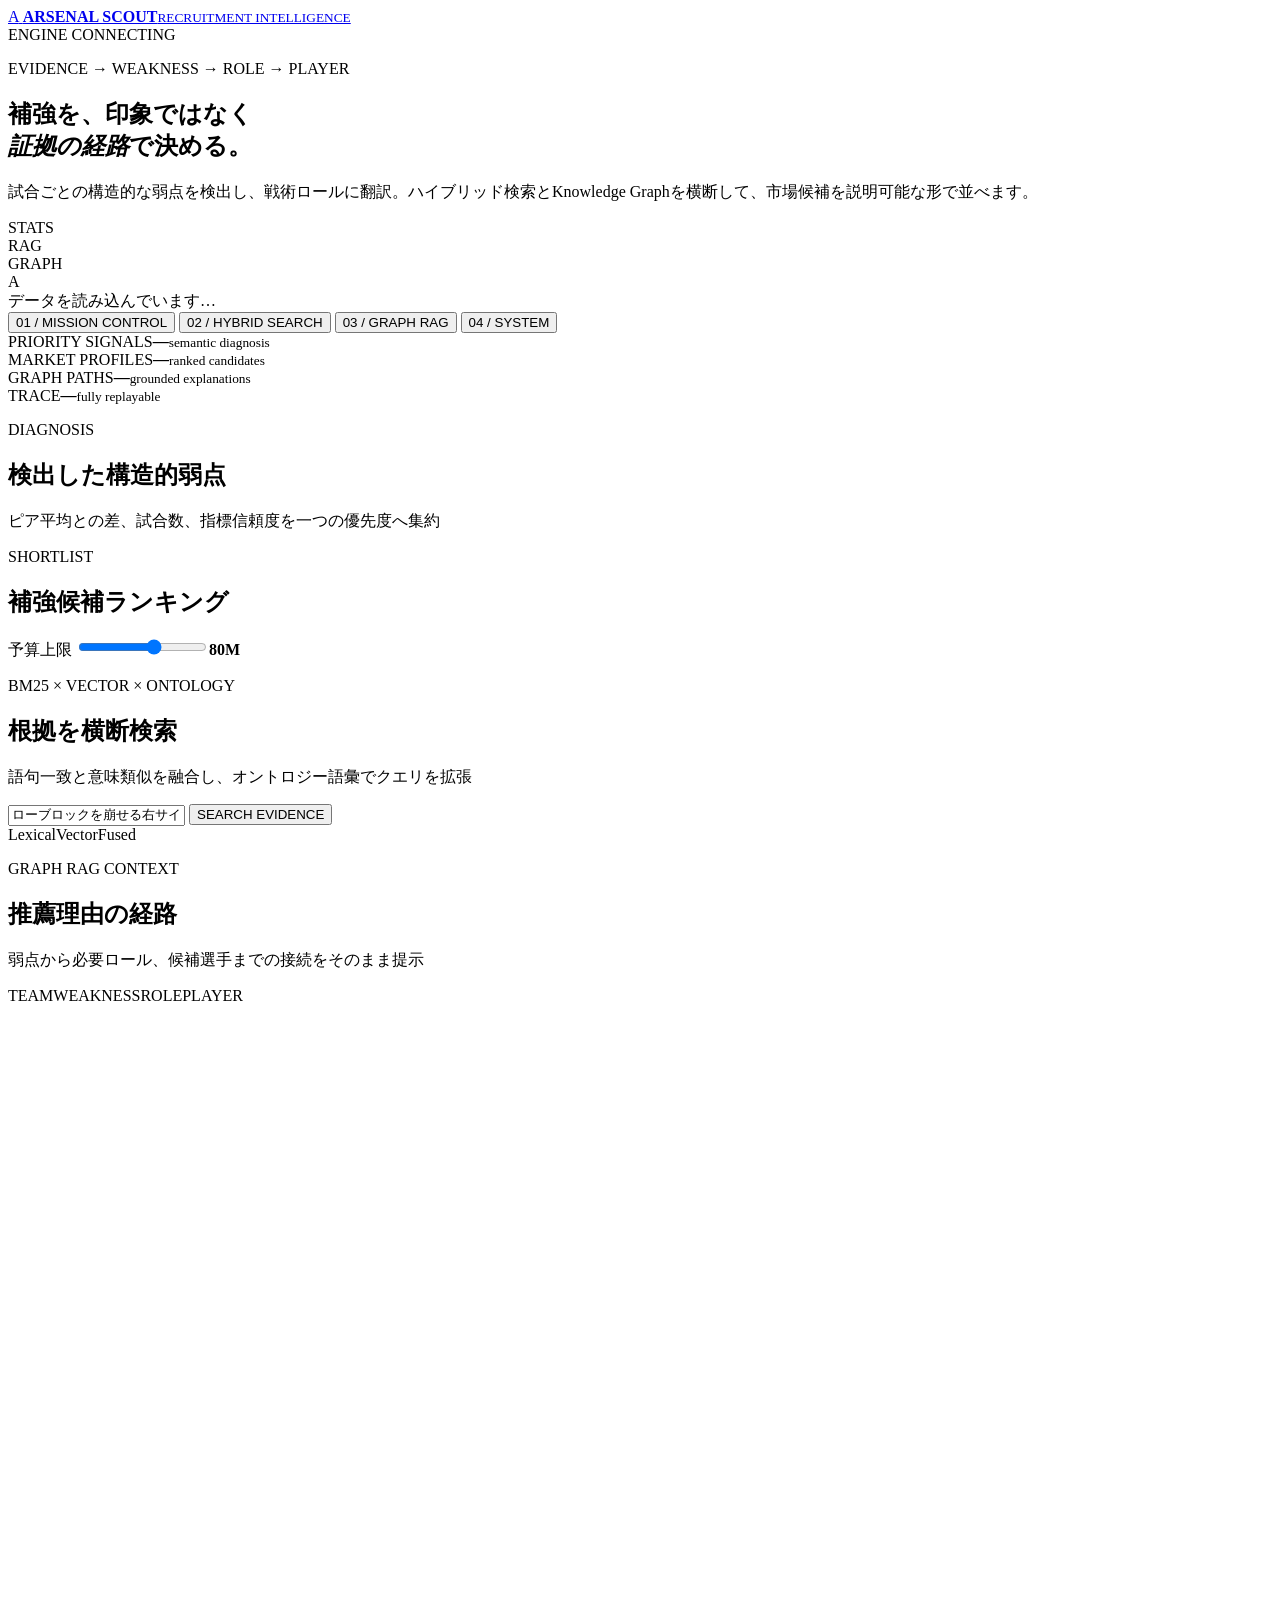
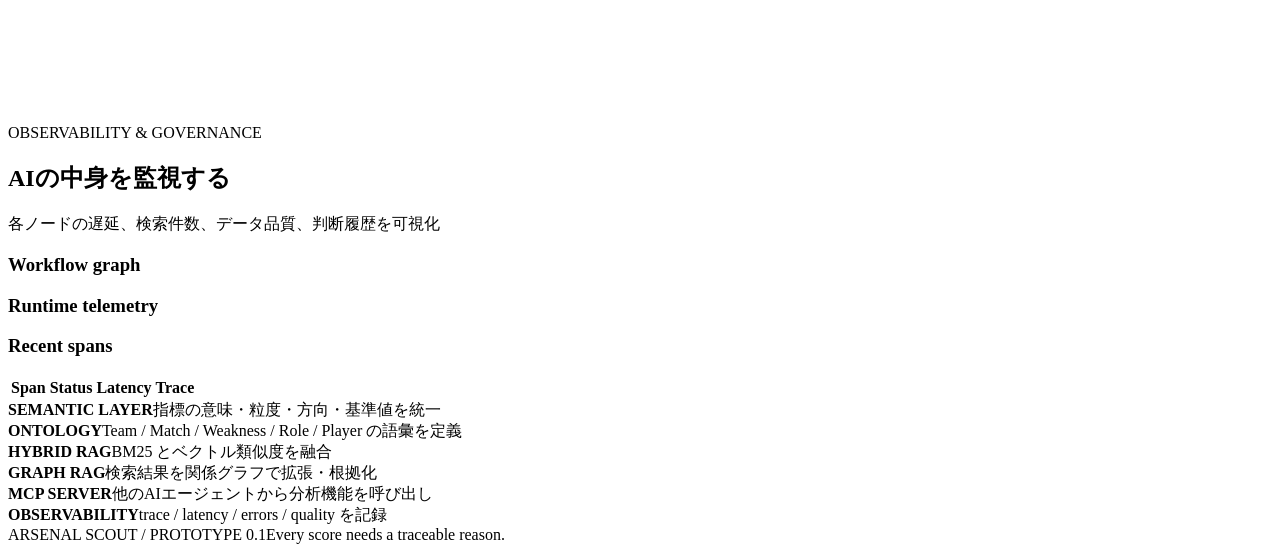
==== arsenal-scout/web/index.html @ 0f90e078 "Add explainable Arsenal scouting GraphRAG prototype" ====
<!doctype html>
<html lang="ja">
<head>
  <meta charset="utf-8">
  <meta name="viewport" content="width=device-width,initial-scale=1">
  <meta name="theme-color" content="#09110e">
  <title>Arsenal Scout Intelligence</title>
  <link rel="stylesheet" href="/styles.css">
</head>
<body>
  <div class="noise"></div>
  <header class="topbar">
    <a class="brand" href="#" aria-label="Arsenal Scout home">
      <span class="brand-mark">A</span>
      <span><b>ARSENAL SCOUT</b><small>RECRUITMENT INTELLIGENCE</small></span>
    </a>
    <div class="top-status"><span class="live-dot"></span><span id="healthText">ENGINE CONNECTING</span></div>
  </header>

  <main>
    <section class="hero">
      <div>
        <p class="eyebrow">EVIDENCE → WEAKNESS → ROLE → PLAYER</p>
        <h1>補強を、印象ではなく<br><em>証拠の経路</em>で決める。</h1>
        <p class="hero-copy">試合ごとの構造的な弱点を検出し、戦術ロールに翻訳。ハイブリッド検索とKnowledge Graphを横断して、市場候補を説明可能な形で並べます。</p>
      </div>
      <div class="hero-orbit" aria-hidden="true">
        <div class="orbit orbit-a"><span>STATS</span></div>
        <div class="orbit orbit-b"><span>RAG</span></div>
        <div class="orbit orbit-c"><span>GRAPH</span></div>
        <div class="core">A</div>
      </div>
    </section>

    <div class="demo-warning" id="disclaimer">データを読み込んでいます…</div>

    <nav class="tabs" aria-label="Dashboard sections">
      <button class="tab active" data-panel="mission">01 / MISSION CONTROL</button>
      <button class="tab" data-panel="search">02 / HYBRID SEARCH</button>
      <button class="tab" data-panel="graph">03 / GRAPH RAG</button>
      <button class="tab" data-panel="system">04 / SYSTEM</button>
    </nav>

    <section class="panel active" id="panel-mission">
      <div class="metric-strip">
        <article><span>PRIORITY SIGNALS</span><b id="priorityCount">—</b><small>semantic diagnosis</small></article>
        <article><span>MARKET PROFILES</span><b id="candidateCount">—</b><small>ranked candidates</small></article>
        <article><span>GRAPH PATHS</span><b id="pathCount">—</b><small>grounded explanations</small></article>
        <article><span>TRACE</span><b id="traceId">—</b><small>fully replayable</small></article>
      </div>

      <div class="section-head">
        <div><p class="eyebrow">DIAGNOSIS</p><h2>検出した構造的弱点</h2></div>
        <p>ピア平均との差、試合数、指標信頼度を一つの優先度へ集約</p>
      </div>
      <div class="weakness-grid" id="weaknessGrid"><div class="skeleton"></div></div>

      <div class="section-head candidates-head">
        <div><p class="eyebrow">SHORTLIST</p><h2>補強候補ランキング</h2></div>
        <label class="budget">予算上限 <input id="budgetInput" type="range" min="20" max="120" step="5" value="80"><b><span id="budgetValue">80</span>M</b></label>
      </div>
      <div class="candidate-list" id="candidateList"><div class="skeleton"></div></div>
    </section>

    <section class="panel" id="panel-search">
      <div class="section-head">
        <div><p class="eyebrow">BM25 × VECTOR × ONTOLOGY</p><h2>根拠を横断検索</h2></div>
        <p>語句一致と意味類似を融合し、オントロジー語彙でクエリを拡張</p>
      </div>
      <form class="search-box" id="searchForm">
        <input id="searchInput" value="ローブロックを崩せる右サイドの選手" aria-label="Search evidence">
        <button type="submit">SEARCH EVIDENCE</button>
      </form>
      <div class="search-legend"><span><i class="lexical"></i>Lexical</span><span><i class="vector"></i>Vector</span><span><i class="fused"></i>Fused</span></div>
      <div id="searchResults" class="search-results"></div>
    </section>

    <section class="panel" id="panel-graph">
      <div class="section-head">
        <div><p class="eyebrow">GRAPH RAG CONTEXT</p><h2>推薦理由の経路</h2></div>
        <p>弱点から必要ロール、候補選手までの接続をそのまま提示</p>
      </div>
      <div class="graph-shell">
        <div class="graph-key"><span class="team">TEAM</span><span class="weakness">WEAKNESS</span><span class="role">ROLE</span><span class="player">PLAYER</span></div>
        <svg id="knowledgeGraph" viewBox="0 0 1120 620" role="img" aria-label="Knowledge graph"></svg>
      </div>
      <div class="path-list" id="pathList"></div>
    </section>

    <section class="panel" id="panel-system">
      <div class="section-head">
        <div><p class="eyebrow">OBSERVABILITY & GOVERNANCE</p><h2>AIの中身を監視する</h2></div>
        <p>各ノードの遅延、検索件数、データ品質、判断履歴を可視化</p>
      </div>
      <div class="system-grid">
        <article class="system-card"><h3>Workflow graph</h3><div id="workflowGraph" class="workflow"></div></article>
        <article class="system-card"><h3>Runtime telemetry</h3><div id="telemetry" class="telemetry"></div></article>
      </div>
      <article class="system-card trace-card"><h3>Recent spans</h3><div class="table-wrap"><table><thead><tr><th>Span</th><th>Status</th><th>Latency</th><th>Trace</th></tr></thead><tbody id="spanRows"></tbody></table></div></article>
      <div class="architecture-grid">
        <article><b>SEMANTIC LAYER</b><span>指標の意味・粒度・方向・基準値を統一</span></article>
        <article><b>ONTOLOGY</b><span>Team / Match / Weakness / Role / Player の語彙を定義</span></article>
        <article><b>HYBRID RAG</b><span>BM25 とベクトル類似度を融合</span></article>
        <article><b>GRAPH RAG</b><span>検索結果を関係グラフで拡張・根拠化</span></article>
        <article><b>MCP SERVER</b><span>他のAIエージェントから分析機能を呼び出し</span></article>
        <article><b>OBSERVABILITY</b><span>trace / latency / errors / quality を記録</span></article>
      </div>
    </section>
  </main>

  <dialog id="candidateDialog">
    <button class="dialog-close" aria-label="Close">×</button>
    <div id="candidateDetail"></div>
  </dialog>

  <footer><span>ARSENAL SCOUT / PROTOTYPE 0.1</span><span>Every score needs a traceable reason.</span></footer>
  <script src="/app.js" defer></script>
</body>
</html>
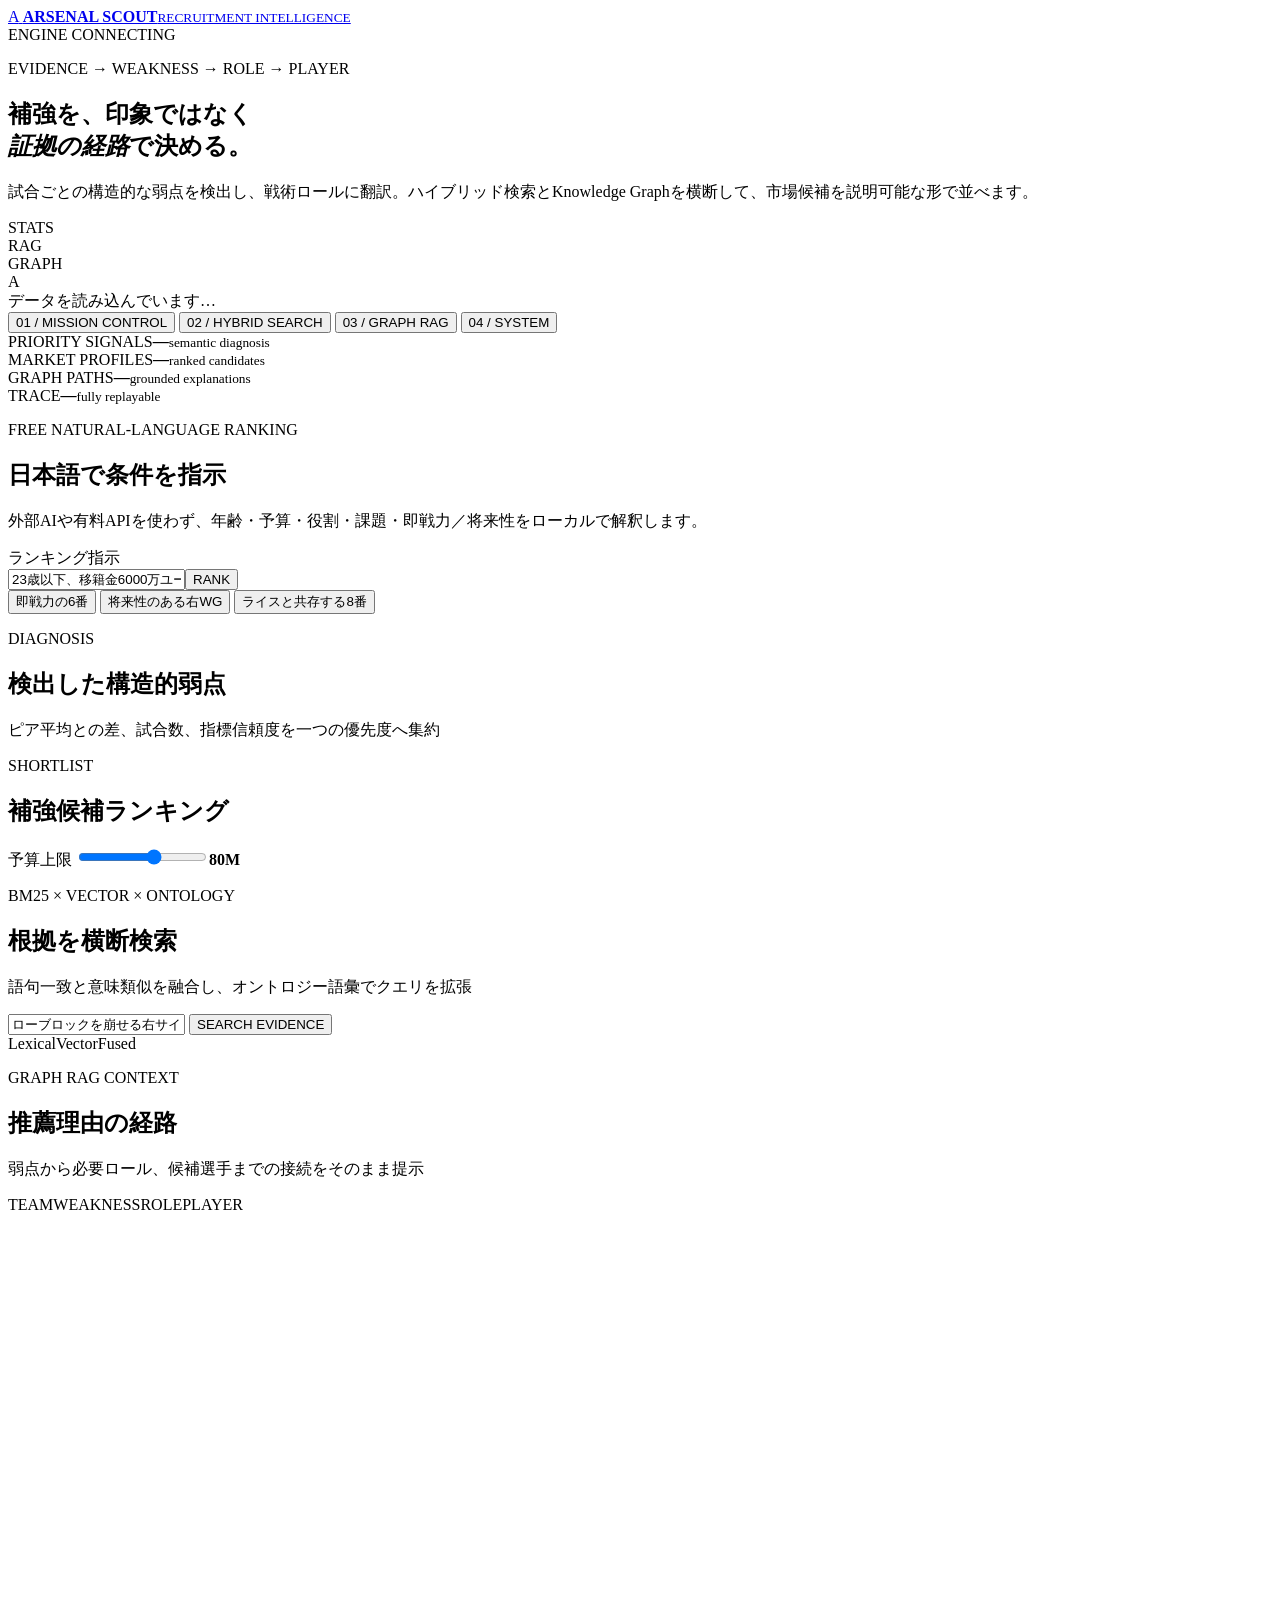
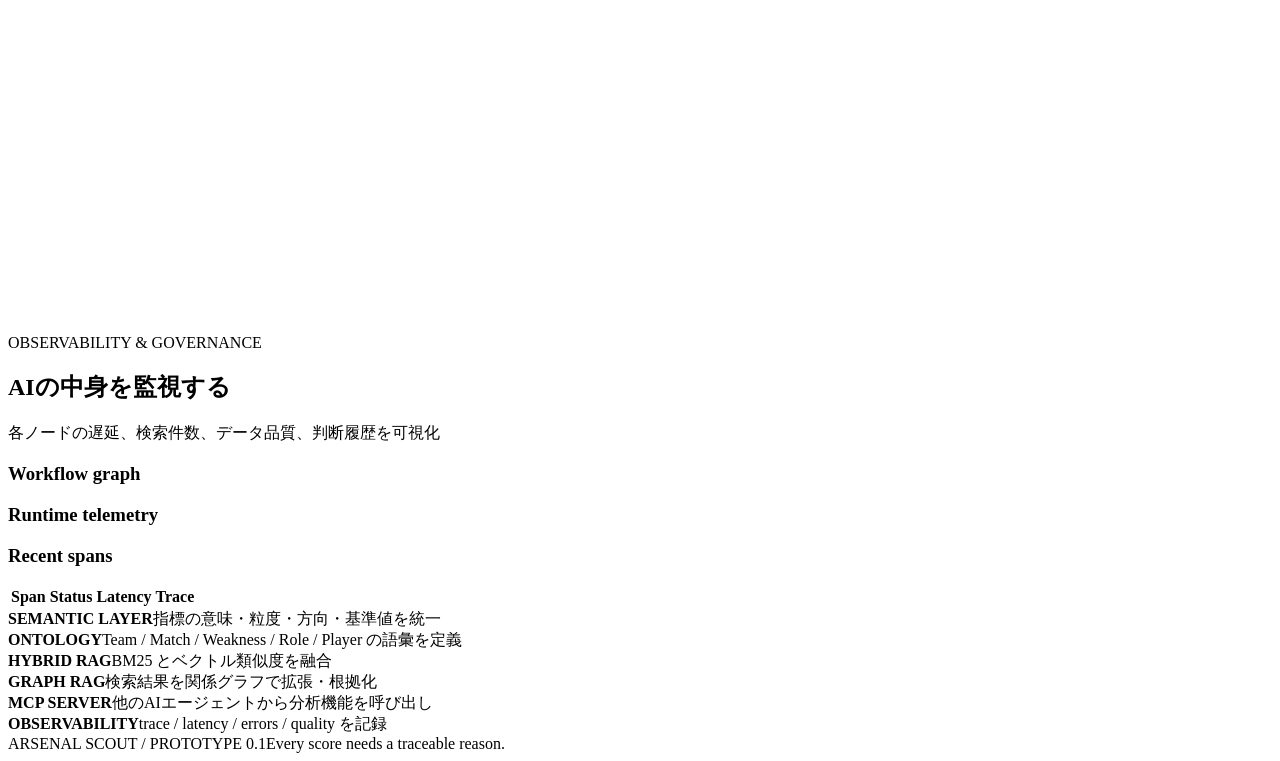
==== commit ab333819: "Add free Japanese natural-language candidate ranking" ====
--- a/arsenal-scout/web/index.html
+++ b/arsenal-scout/web/index.html
@@ -48,6 +48,24 @@
         <article><span>GRAPH PATHS</span><b id="pathCount">—</b><small>grounded explanations</small></article>
         <article><span>TRACE</span><b id="traceId">—</b><small>fully replayable</small></article>
       </div>
+
+      <section class="instruction-panel" aria-labelledby="instructionTitle">
+        <div class="instruction-copy">
+          <p class="eyebrow">FREE NATURAL-LANGUAGE RANKING</p>
+          <h2 id="instructionTitle">日本語で条件を指示</h2>
+          <p>外部AIや有料APIを使わず、年齢・予算・役割・課題・即戦力／将来性をローカルで解釈します。</p>
+        </div>
+        <form id="rankingForm" class="ranking-form">
+          <label for="rankingInput">ランキング指示</label>
+          <div><input id="rankingInput" value="23歳以下、移籍金6000万ユーロ以内で、ローブロック攻略を最優先した右WGをランキング"><button type="submit">RANK</button></div>
+        </form>
+        <div class="command-examples" aria-label="指示例">
+          <button type="button" data-command="25歳以下、怪我の多い選手を除外。即戦力の6番をランキング">即戦力の6番</button>
+          <button type="button" data-command="将来性重視、5000万ユーロ以内の右WGを上位3人">将来性のある右WG</button>
+          <button type="button" data-command="ライスと共存できる8番、トランジション守備とローブロック攻略を重視">ライスと共存する8番</button>
+        </div>
+        <div id="parsedInstruction" class="parsed-instruction" aria-live="polite"></div>
+      </section>
 
       <div class="section-head">
         <div><p class="eyebrow">DIAGNOSIS</p><h2>検出した構造的弱点</h2></div>
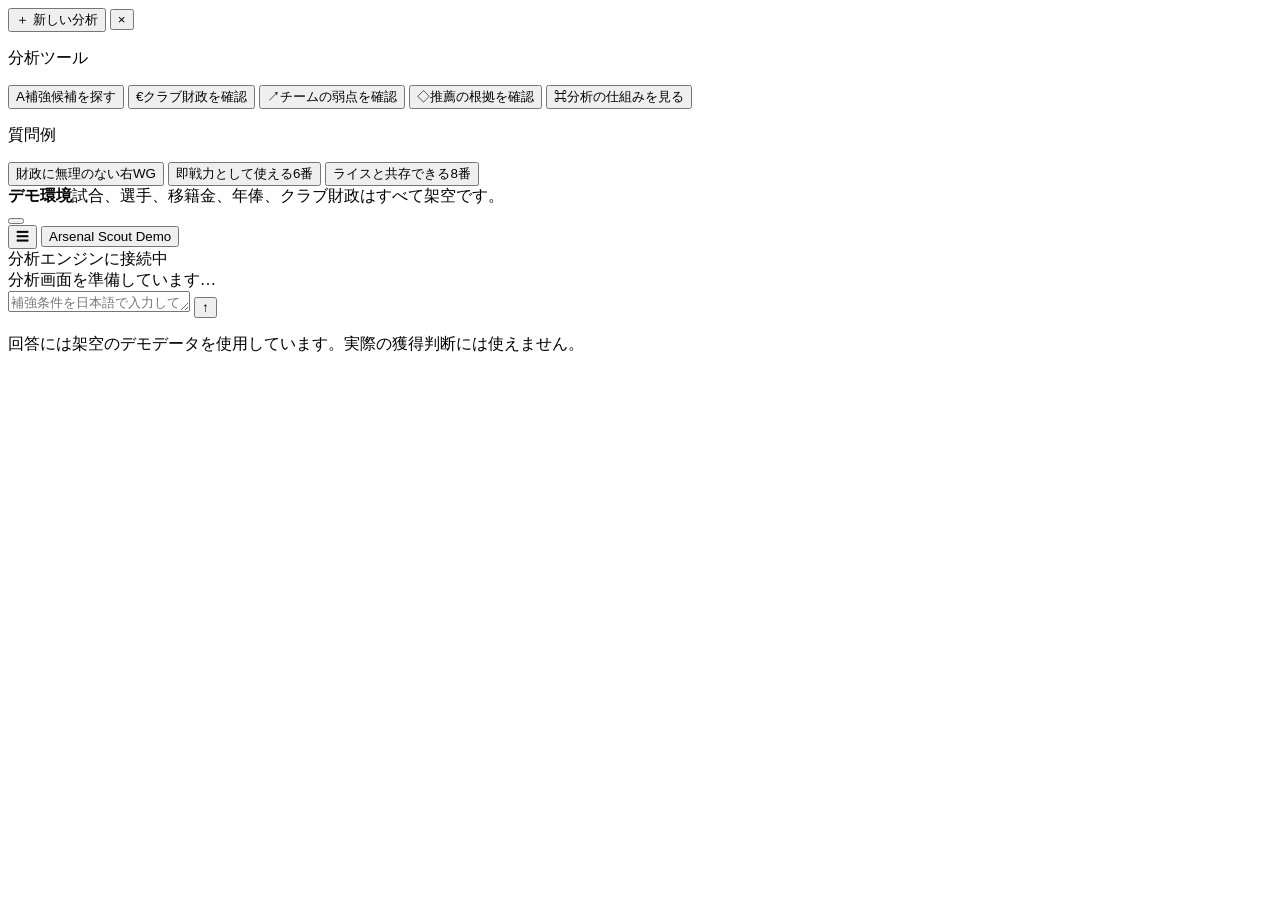
==== commit f3d3324a: "Add finance-aware scouting and conversational UI" ====
--- a/arsenal-scout/web/index.html
+++ b/arsenal-scout/web/index.html
@@ -3,135 +3,57 @@
 <head>
   <meta charset="utf-8">
   <meta name="viewport" content="width=device-width,initial-scale=1">
-  <meta name="theme-color" content="#09110e">
-  <title>Arsenal Scout Intelligence</title>
+  <meta name="theme-color" content="#212121">
+  <meta name="description" content="試合データとクラブ財政から補強候補を比較する対話型スカウティングデモ">
+  <link rel="icon" type="image/svg+xml" href="data:image/svg+xml,%3Csvg xmlns='http://www.w3.org/2000/svg' viewBox='0 0 64 64'%3E%3Crect width='64' height='64' rx='16' fill='%23212121'/%3E%3Cpath d='M32 10 52 52H42l-4-9H26l-4 9H12L32 10Zm0 14-4 11h8L32 24Z' fill='%23ef4444'/%3E%3C/svg%3E">
+  <title>Arsenal Scout</title>
   <link rel="stylesheet" href="/styles.css">
+  <link rel="stylesheet" href="/chat.css">
 </head>
 <body>
-  <div class="noise"></div>
-  <header class="topbar">
-    <a class="brand" href="#" aria-label="Arsenal Scout home">
-      <span class="brand-mark">A</span>
-      <span><b>ARSENAL SCOUT</b><small>RECRUITMENT INTELLIGENCE</small></span>
-    </a>
-    <div class="top-status"><span class="live-dot"></span><span id="healthText">ENGINE CONNECTING</span></div>
-  </header>
+  <div class="app-shell">
+    <aside class="sidebar" id="sidebar" aria-label="メニュー">
+      <div class="sidebar-top">
+        <button class="new-chat" id="newChat" type="button"><span>＋</span> 新しい分析</button>
+        <button class="sidebar-close" id="sidebarClose" type="button" aria-label="メニューを閉じる">×</button>
+      </div>
+      <nav class="side-nav" aria-label="分析メニュー">
+        <p>分析ツール</p>
+        <button class="side-item active" data-action="scout" type="button"><span>A</span>補強候補を探す</button>
+        <button class="side-item" data-action="finance" type="button"><span>€</span>クラブ財政を確認</button>
+        <button class="side-item" data-action="weakness" type="button"><span>↗</span>チームの弱点を確認</button>
+        <button class="side-item" data-action="evidence" type="button"><span>◇</span>推薦の根拠を確認</button>
+        <button class="side-item" data-action="system" type="button"><span>⌘</span>分析の仕組みを見る</button>
+      </nav>
+      <section class="history" aria-labelledby="historyTitle">
+        <p id="historyTitle">質問例</p>
+        <button type="button" data-command="財政負担を抑えながら、ローブロックを崩せる右WGをランキング">財政に無理のない右WG</button>
+        <button type="button" data-command="25歳以下で、稼働率の高い即戦力の6番をランキング">即戦力として使える6番</button>
+        <button type="button" data-command="ライスと共存できる8番を、費用対効果も含めてランキング">ライスと共存できる8番</button>
+      </section>
+      <div class="sidebar-note"><strong>デモ環境</strong><span>試合、選手、移籍金、年俸、クラブ財政はすべて架空です。</span></div>
+    </aside>
 
-  <main>
-    <section class="hero">
-      <div>
-        <p class="eyebrow">EVIDENCE → WEAKNESS → ROLE → PLAYER</p>
-        <h1>補強を、印象ではなく<br><em>証拠の経路</em>で決める。</h1>
-        <p class="hero-copy">試合ごとの構造的な弱点を検出し、戦術ロールに翻訳。ハイブリッド検索とKnowledge Graphを横断して、市場候補を説明可能な形で並べます。</p>
-      </div>
-      <div class="hero-orbit" aria-hidden="true">
-        <div class="orbit orbit-a"><span>STATS</span></div>
-        <div class="orbit orbit-b"><span>RAG</span></div>
-        <div class="orbit orbit-c"><span>GRAPH</span></div>
-        <div class="core">A</div>
-      </div>
+    <button class="sidebar-overlay" id="sidebarOverlay" type="button" aria-label="メニューを閉じる"></button>
+
+    <section class="workspace">
+      <header class="topbar">
+        <button class="menu-button" id="menuButton" type="button" aria-label="メニューを開く">☰</button>
+        <button class="model-button" type="button" aria-label="現在の分析モデル">Arsenal Scout <span>Demo</span></button>
+        <div class="finance-state"><i></i><span id="healthText">分析エンジンに接続中</span></div>
+      </header>
+      <main class="conversation" id="conversation" aria-live="polite"><div class="loading-message">分析画面を準備しています…</div></main>
+      <footer class="composer-area">
+        <form class="composer" id="chatForm">
+          <textarea id="chatInput" rows="1" aria-label="スカウト条件を入力" placeholder="補強条件を日本語で入力してください"></textarea>
+          <button class="send-button" id="sendButton" type="submit" aria-label="送信">↑</button>
+        </form>
+        <p>回答には架空のデモデータを使用しています。実際の獲得判断には使えません。</p>
+      </footer>
     </section>
+  </div>
 
-    <div class="demo-warning" id="disclaimer">データを読み込んでいます…</div>
-
-    <nav class="tabs" aria-label="Dashboard sections">
-      <button class="tab active" data-panel="mission">01 / MISSION CONTROL</button>
-      <button class="tab" data-panel="search">02 / HYBRID SEARCH</button>
-      <button class="tab" data-panel="graph">03 / GRAPH RAG</button>
-      <button class="tab" data-panel="system">04 / SYSTEM</button>
-    </nav>
-
-    <section class="panel active" id="panel-mission">
-      <div class="metric-strip">
-        <article><span>PRIORITY SIGNALS</span><b id="priorityCount">—</b><small>semantic diagnosis</small></article>
-        <article><span>MARKET PROFILES</span><b id="candidateCount">—</b><small>ranked candidates</small></article>
-        <article><span>GRAPH PATHS</span><b id="pathCount">—</b><small>grounded explanations</small></article>
-        <article><span>TRACE</span><b id="traceId">—</b><small>fully replayable</small></article>
-      </div>
-
-      <section class="instruction-panel" aria-labelledby="instructionTitle">
-        <div class="instruction-copy">
-          <p class="eyebrow">FREE NATURAL-LANGUAGE RANKING</p>
-          <h2 id="instructionTitle">日本語で条件を指示</h2>
-          <p>外部AIや有料APIを使わず、年齢・予算・役割・課題・即戦力／将来性をローカルで解釈します。</p>
-        </div>
-        <form id="rankingForm" class="ranking-form">
-          <label for="rankingInput">ランキング指示</label>
-          <div><input id="rankingInput" value="23歳以下、移籍金6000万ユーロ以内で、ローブロック攻略を最優先した右WGをランキング"><button type="submit">RANK</button></div>
-        </form>
-        <div class="command-examples" aria-label="指示例">
-          <button type="button" data-command="25歳以下、怪我の多い選手を除外。即戦力の6番をランキング">即戦力の6番</button>
-          <button type="button" data-command="将来性重視、5000万ユーロ以内の右WGを上位3人">将来性のある右WG</button>
-          <button type="button" data-command="ライスと共存できる8番、トランジション守備とローブロック攻略を重視">ライスと共存する8番</button>
-        </div>
-        <div id="parsedInstruction" class="parsed-instruction" aria-live="polite"></div>
-      </section>
-
-      <div class="section-head">
-        <div><p class="eyebrow">DIAGNOSIS</p><h2>検出した構造的弱点</h2></div>
-        <p>ピア平均との差、試合数、指標信頼度を一つの優先度へ集約</p>
-      </div>
-      <div class="weakness-grid" id="weaknessGrid"><div class="skeleton"></div></div>
-
-      <div class="section-head candidates-head">
-        <div><p class="eyebrow">SHORTLIST</p><h2>補強候補ランキング</h2></div>
-        <label class="budget">予算上限 <input id="budgetInput" type="range" min="20" max="120" step="5" value="80"><b><span id="budgetValue">80</span>M</b></label>
-      </div>
-      <div class="candidate-list" id="candidateList"><div class="skeleton"></div></div>
-    </section>
-
-    <section class="panel" id="panel-search">
-      <div class="section-head">
-        <div><p class="eyebrow">BM25 × VECTOR × ONTOLOGY</p><h2>根拠を横断検索</h2></div>
-        <p>語句一致と意味類似を融合し、オントロジー語彙でクエリを拡張</p>
-      </div>
-      <form class="search-box" id="searchForm">
-        <input id="searchInput" value="ローブロックを崩せる右サイドの選手" aria-label="Search evidence">
-        <button type="submit">SEARCH EVIDENCE</button>
-      </form>
-      <div class="search-legend"><span><i class="lexical"></i>Lexical</span><span><i class="vector"></i>Vector</span><span><i class="fused"></i>Fused</span></div>
-      <div id="searchResults" class="search-results"></div>
-    </section>
-
-    <section class="panel" id="panel-graph">
-      <div class="section-head">
-        <div><p class="eyebrow">GRAPH RAG CONTEXT</p><h2>推薦理由の経路</h2></div>
-        <p>弱点から必要ロール、候補選手までの接続をそのまま提示</p>
-      </div>
-      <div class="graph-shell">
-        <div class="graph-key"><span class="team">TEAM</span><span class="weakness">WEAKNESS</span><span class="role">ROLE</span><span class="player">PLAYER</span></div>
-        <svg id="knowledgeGraph" viewBox="0 0 1120 620" role="img" aria-label="Knowledge graph"></svg>
-      </div>
-      <div class="path-list" id="pathList"></div>
-    </section>
-
-    <section class="panel" id="panel-system">
-      <div class="section-head">
-        <div><p class="eyebrow">OBSERVABILITY & GOVERNANCE</p><h2>AIの中身を監視する</h2></div>
-        <p>各ノードの遅延、検索件数、データ品質、判断履歴を可視化</p>
-      </div>
-      <div class="system-grid">
-        <article class="system-card"><h3>Workflow graph</h3><div id="workflowGraph" class="workflow"></div></article>
-        <article class="system-card"><h3>Runtime telemetry</h3><div id="telemetry" class="telemetry"></div></article>
-      </div>
-      <article class="system-card trace-card"><h3>Recent spans</h3><div class="table-wrap"><table><thead><tr><th>Span</th><th>Status</th><th>Latency</th><th>Trace</th></tr></thead><tbody id="spanRows"></tbody></table></div></article>
-      <div class="architecture-grid">
-        <article><b>SEMANTIC LAYER</b><span>指標の意味・粒度・方向・基準値を統一</span></article>
-        <article><b>ONTOLOGY</b><span>Team / Match / Weakness / Role / Player の語彙を定義</span></article>
-        <article><b>HYBRID RAG</b><span>BM25 とベクトル類似度を融合</span></article>
-        <article><b>GRAPH RAG</b><span>検索結果を関係グラフで拡張・根拠化</span></article>
-        <article><b>MCP SERVER</b><span>他のAIエージェントから分析機能を呼び出し</span></article>
-        <article><b>OBSERVABILITY</b><span>trace / latency / errors / quality を記録</span></article>
-      </div>
-    </section>
-  </main>
-
-  <dialog id="candidateDialog">
-    <button class="dialog-close" aria-label="Close">×</button>
-    <div id="candidateDetail"></div>
-  </dialog>
-
-  <footer><span>ARSENAL SCOUT / PROTOTYPE 0.1</span><span>Every score needs a traceable reason.</span></footer>
+  <dialog id="candidateDialog"><button class="dialog-close" type="button" aria-label="閉じる">×</button><div id="candidateDetail"></div></dialog>
   <script src="/app.js" defer></script>
 </body>
 </html>
